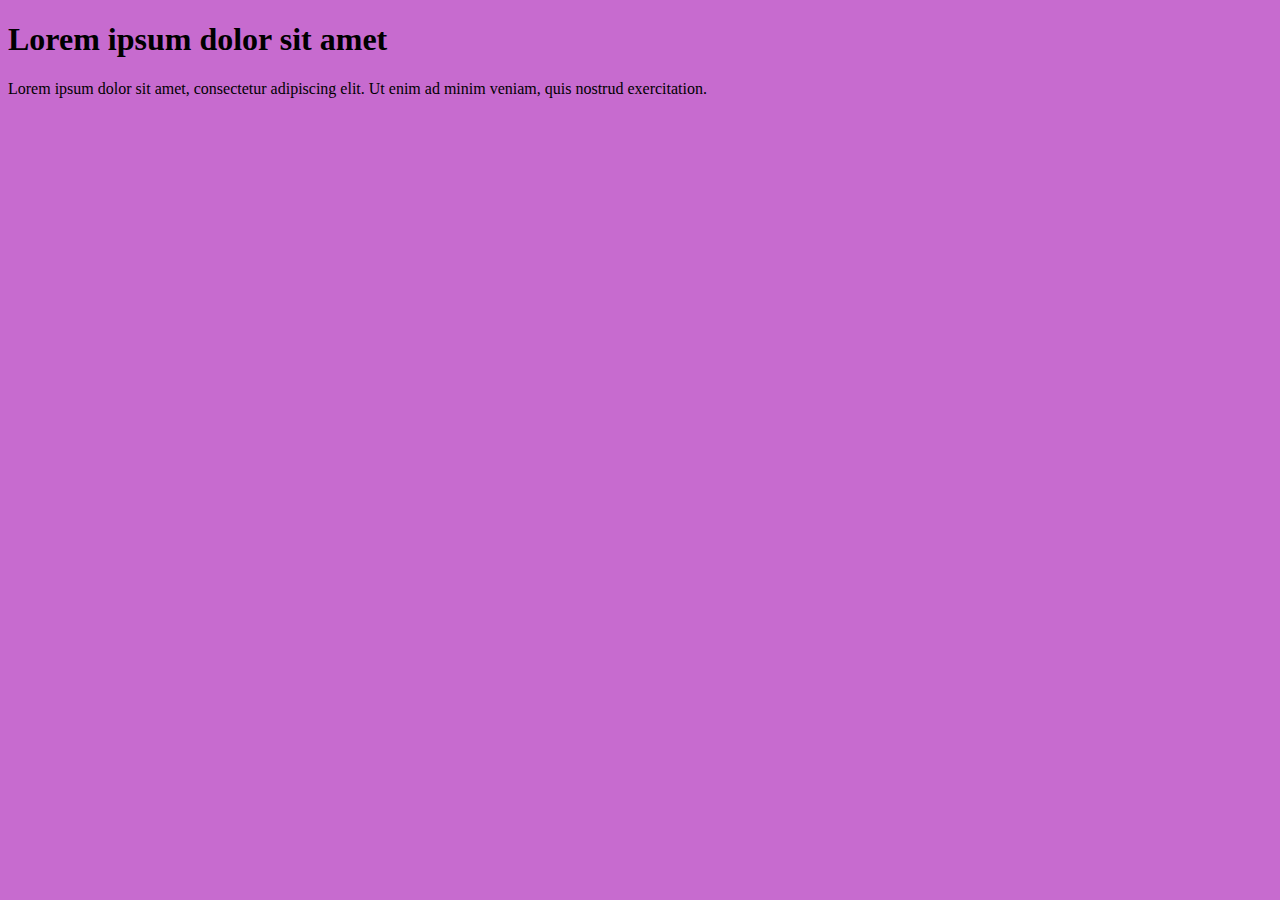
==== index.html @ 8459006a "Add files via upload" ====
<!DOCTYPE html>
<html lang="en">
  <head>
    <meta charset="UTF-8" />
    <meta http-equiv="X-UA-Compatible" content="IE=edge" />
    <meta name="viewport" content="width=device-width, initial-scale=1.0" />
    <link rel="stylesheet" href="styles.css" />
    <title>Document</title>
  </head>

  <body>
    <h1>Lorem ipsum dolor sit amet</h1>
    <p>
      Lorem ipsum dolor sit amet, consectetur adipiscing elit. Ut enim ad minim
      veniam, quis nostrud exercitation.
    </p>
  </body>
</html>
---- styles.css ----
body {
  background-color: #c76bcf;
}
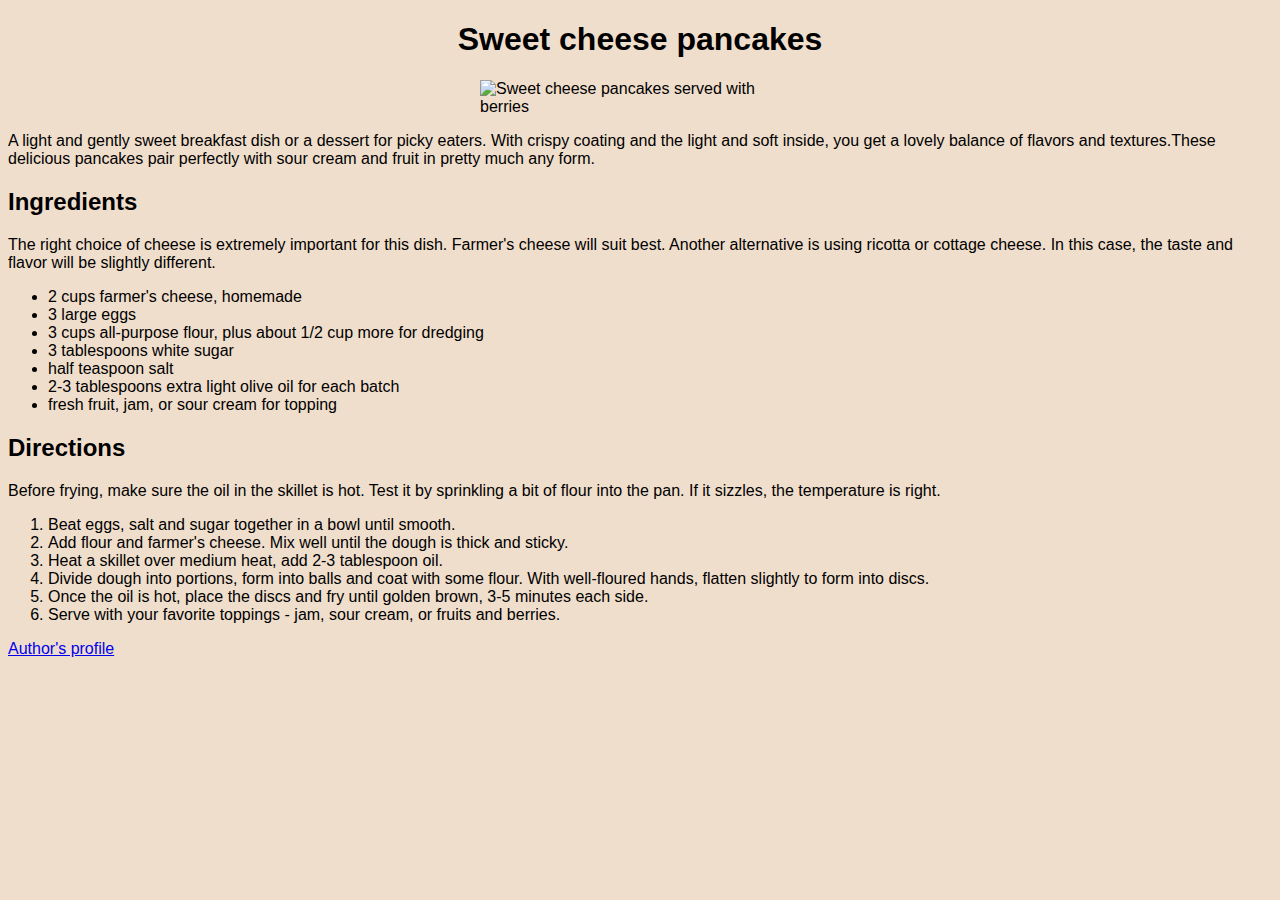
==== commit 6ae57de0: "update index.html and styles.css" ====
--- a/index.html
+++ b/index.html
@@ -9,10 +9,67 @@
   </head>
 
   <body>
-    <h1>Lorem ipsum dolor sit amet</h1>
+    <h1>Sweet cheese pancakes</h1>
+    <img
+      src="https://ac.goit.global/fullstack/html-css-v2/module-1/autocheck/pancakes.jpg"
+      alt="Sweet cheese pancakes served with berries"
+      width="320"
+    />
+
     <p>
-      Lorem ipsum dolor sit amet, consectetur adipiscing elit. Ut enim ad minim
-      veniam, quis nostrud exercitation.
+      A light and gently sweet breakfast dish or a dessert for picky eaters.
+      With crispy coating and the light and soft inside, you get a lovely
+      balance of flavors and textures.These delicious pancakes pair perfectly
+      with sour cream and fruit in pretty much any form.
     </p>
+
+    <h2>Ingredients</h2>
+    <p>
+      The right choice of cheese is extremely important for this dish. Farmer's
+      cheese will suit best. Another alternative is using ricotta or cottage
+      cheese. In this case, the taste and flavor will be slightly different.
+    </p>
+
+    <ul>
+      <li>2 cups farmer's cheese, homemade</li>
+      <li>3 large eggs</li>
+      <li>3 cups all-purpose flour, plus about 1/2 cup more for dredging</li>
+      <li>3 tablespoons white sugar</li>
+      <li>half teaspoon salt</li>
+      <li>2-3 tablespoons extra light olive oil for each batch</li>
+      <li>fresh fruit, jam, or sour cream for topping</li>
+    </ul>
+
+    <h2>Directions</h2>
+    <p>
+      Before frying, make sure the oil in the skillet is hot. Test it by
+      sprinkling a bit of flour into the pan. If it sizzles, the temperature is
+      right.
+    </p>
+
+    <ol>
+      <li>Beat eggs, salt and sugar together in a bowl until smooth.</li>
+      <li>
+        Add flour and farmer's cheese. Mix well until the dough is thick and
+        sticky.
+      </li>
+      <li>Heat a skillet over medium heat, add 2-3 tablespoon oil.</li>
+      <li>
+        Divide dough into portions, form into balls and coat with some flour.
+        With well-floured hands, flatten slightly to form into discs.
+      </li>
+      <li>
+        Once the oil is hot, place the discs and fry until golden brown, 3-5
+        minutes each side.
+      </li>
+      <li>
+        Serve with your favorite toppings - jam, sour cream, or fruits and
+        berries.
+      </li>
+    </ol>
+
+    <a href="https://instagram.com/goitclub" target="_blank"
+      >Author's profile</a
+    >
   </body>
 </html>
--- a/styles.css
+++ b/styles.css
@@ -1,3 +1,13 @@
 body {
-  background-color: #c76bcf;
+  background-color: hsl(31, 55%, 87%);
+  font-family: 'Gill Sans', 'Gill Sans MT', Calibri, 'Trebuchet MS', sans-serif;
 }
+
+h1 {
+  text-align: center;
+}
+
+img {
+  display: block;
+  margin: 0 auto;
+}
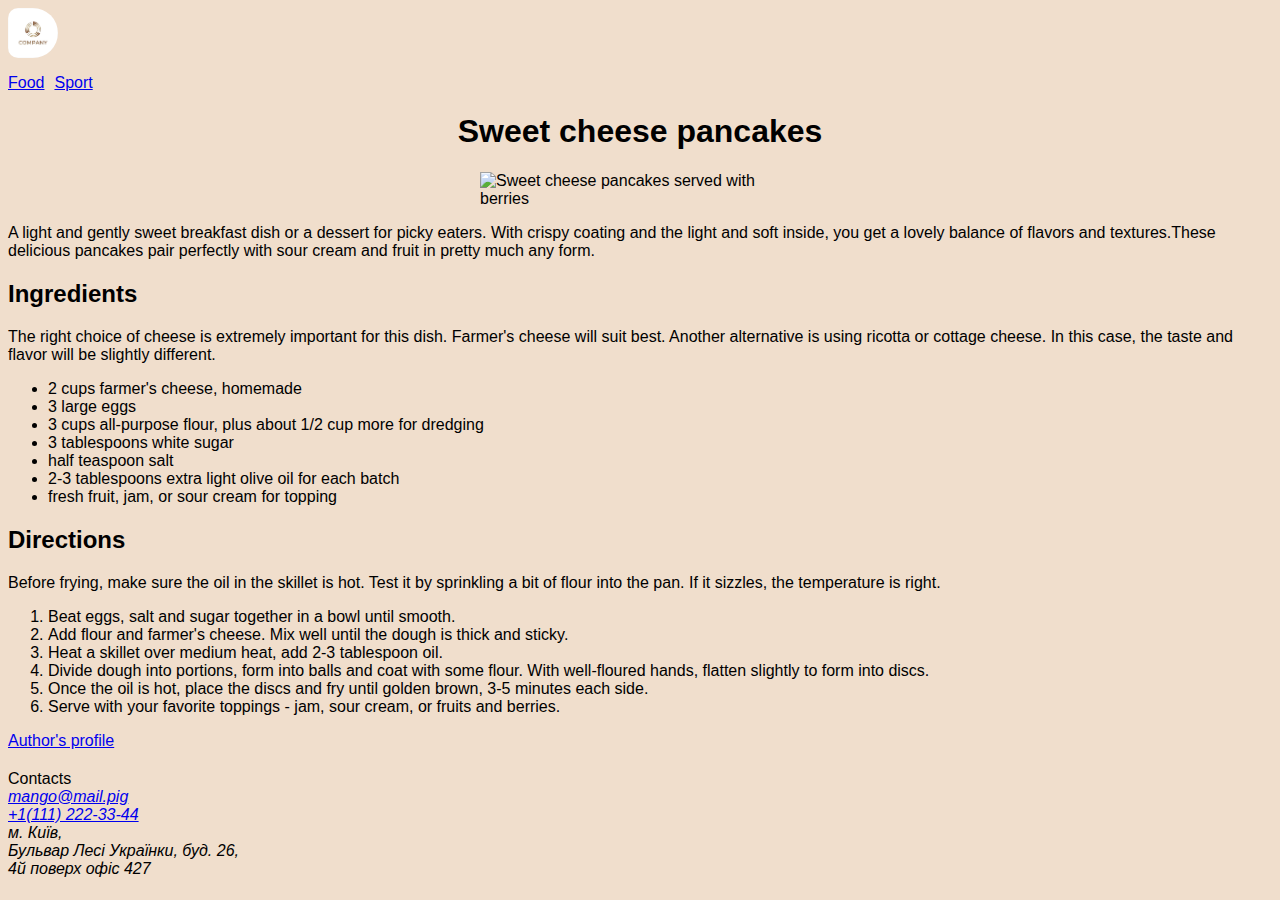
==== commit 0e20cf26: "update" ====
--- a/index.html
+++ b/index.html
@@ -5,10 +5,22 @@
     <meta http-equiv="X-UA-Compatible" content="IE=edge" />
     <meta name="viewport" content="width=device-width, initial-scale=1.0" />
     <link rel="stylesheet" href="styles.css" />
-    <title>Document</title>
+    <title>Food</title>
   </head>
 
   <body>
+    <header>
+      <a href="#">
+        <img id="logo" src="logo.jpg" alt="Logo" width="120" />
+      </a>
+      <nav>
+        <ul>
+          <li><a href="#">Food</a></li>
+          <li><a href="index2.html">Sport</a></li>
+        </ul>
+      </nav>
+    </header>
+
     <h1>Sweet cheese pancakes</h1>
     <img
       src="https://ac.goit.global/fullstack/html-css-v2/module-1/autocheck/pancakes.jpg"
@@ -71,5 +83,13 @@
     <a href="https://instagram.com/goitclub" target="_blank"
       >Author's profile</a
     >
+    <div id="contacts">Contacts</div>
+    <address>
+      <a href="mailto:mango@mail.pig">mango@mail.pig</a><br />
+      <a href="tel:+11112223344">+1(111) 222-33-44</a><br />
+      м. Київ,<br />
+      Бульвар Лесі Українки, буд. 26,<br />
+      4й поверх офіс 427
+    </address>
   </body>
 </html>
--- a/styles.css
+++ b/styles.css
@@ -11,3 +11,25 @@
   display: block;
   margin: 0 auto;
 }
+
+#contacts {
+  margin-top: 20px;
+}
+
+#logo {
+  margin: 0;
+  width: 50px;
+  border-radius: 20px 50px 50px 20px;
+  margin-bottom: 10px;
+}
+
+nav ul {
+  list-style: none;
+  display: flex;
+  padding: 0;
+  gap: 10px;
+}
+
+nav ul li {
+  display: inline;
+}
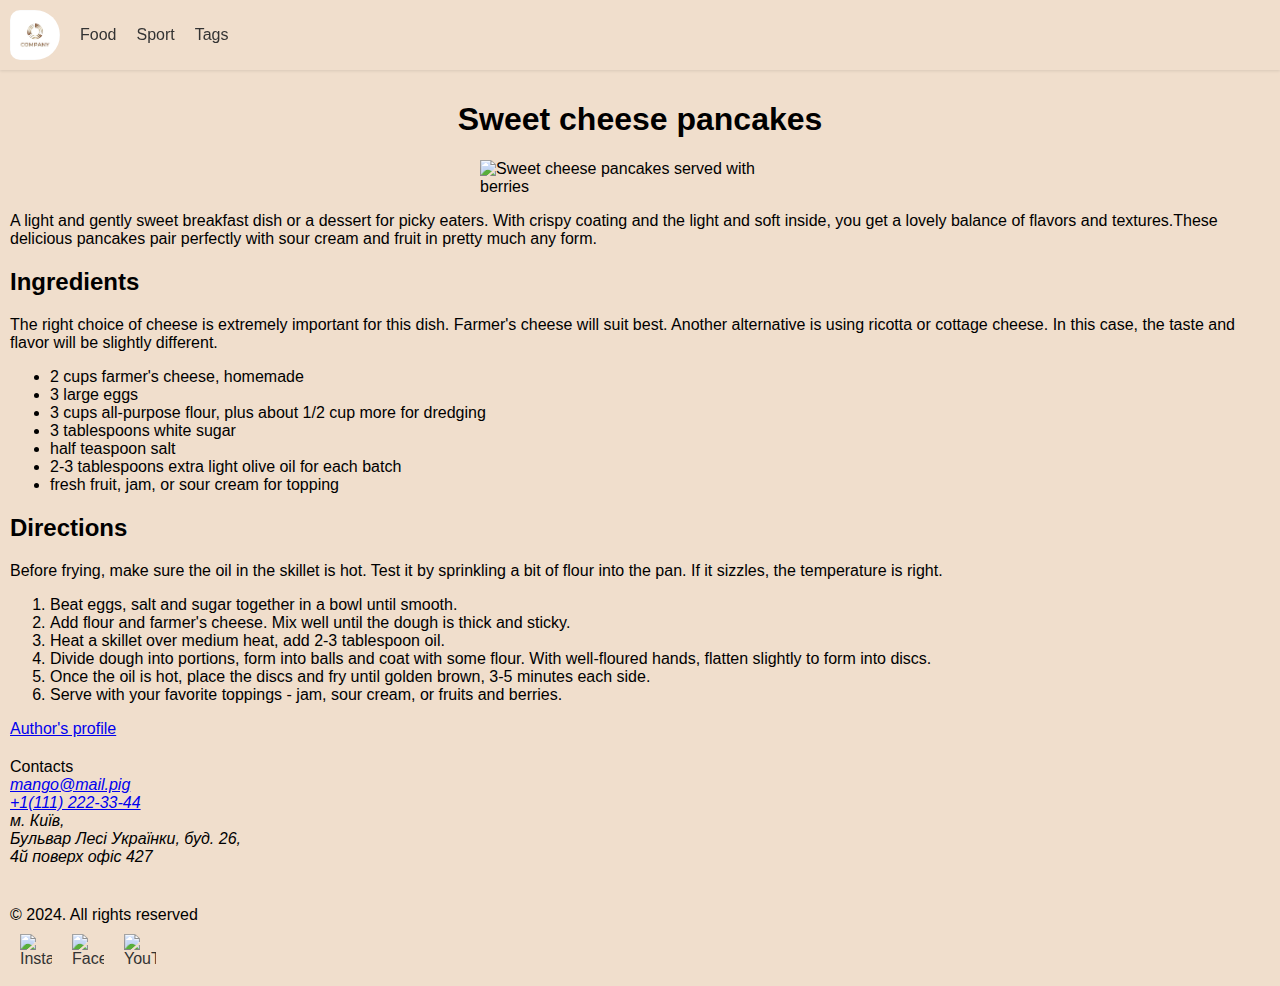
==== commit 5fb62bb4: "update" ====
--- a/index.html
+++ b/index.html
@@ -13,83 +13,123 @@
       <a href="#">
         <img id="logo" src="logo.jpg" alt="Logo" width="120" />
       </a>
-      <nav>
+      <nav class="navigation">
         <ul>
           <li><a href="#">Food</a></li>
           <li><a href="index2.html">Sport</a></li>
+          <li><a href="index3.html">Tags</a></li>
         </ul>
       </nav>
     </header>
 
-    <h1>Sweet cheese pancakes</h1>
-    <img
-      src="https://ac.goit.global/fullstack/html-css-v2/module-1/autocheck/pancakes.jpg"
-      alt="Sweet cheese pancakes served with berries"
-      width="320"
-    />
+    <main>
+      <h1>Sweet cheese pancakes</h1>
+      <img
+        src="https://ac.goit.global/fullstack/html-css-v2/module-1/autocheck/pancakes.jpg"
+        alt="Sweet cheese pancakes served with berries"
+        width="320"
+      />
 
-    <p>
-      A light and gently sweet breakfast dish or a dessert for picky eaters.
-      With crispy coating and the light and soft inside, you get a lovely
-      balance of flavors and textures.These delicious pancakes pair perfectly
-      with sour cream and fruit in pretty much any form.
-    </p>
+      <p>
+        A light and gently sweet breakfast dish or a dessert for picky eaters.
+        With crispy coating and the light and soft inside, you get a lovely
+        balance of flavors and textures.These delicious pancakes pair perfectly
+        with sour cream and fruit in pretty much any form.
+      </p>
 
-    <h2>Ingredients</h2>
-    <p>
-      The right choice of cheese is extremely important for this dish. Farmer's
-      cheese will suit best. Another alternative is using ricotta or cottage
-      cheese. In this case, the taste and flavor will be slightly different.
-    </p>
+      <h2>Ingredients</h2>
+      <p>
+        The right choice of cheese is extremely important for this dish.
+        Farmer's cheese will suit best. Another alternative is using ricotta or
+        cottage cheese. In this case, the taste and flavor will be slightly
+        different.
+      </p>
 
-    <ul>
-      <li>2 cups farmer's cheese, homemade</li>
-      <li>3 large eggs</li>
-      <li>3 cups all-purpose flour, plus about 1/2 cup more for dredging</li>
-      <li>3 tablespoons white sugar</li>
-      <li>half teaspoon salt</li>
-      <li>2-3 tablespoons extra light olive oil for each batch</li>
-      <li>fresh fruit, jam, or sour cream for topping</li>
-    </ul>
+      <ul>
+        <li>2 cups farmer's cheese, homemade</li>
+        <li>3 large eggs</li>
+        <li>3 cups all-purpose flour, plus about 1/2 cup more for dredging</li>
+        <li>3 tablespoons white sugar</li>
+        <li>half teaspoon salt</li>
+        <li>2-3 tablespoons extra light olive oil for each batch</li>
+        <li>fresh fruit, jam, or sour cream for topping</li>
+      </ul>
 
-    <h2>Directions</h2>
-    <p>
-      Before frying, make sure the oil in the skillet is hot. Test it by
-      sprinkling a bit of flour into the pan. If it sizzles, the temperature is
-      right.
-    </p>
+      <h2>Directions</h2>
+      <p>
+        Before frying, make sure the oil in the skillet is hot. Test it by
+        sprinkling a bit of flour into the pan. If it sizzles, the temperature
+        is right.
+      </p>
 
-    <ol>
-      <li>Beat eggs, salt and sugar together in a bowl until smooth.</li>
-      <li>
-        Add flour and farmer's cheese. Mix well until the dough is thick and
-        sticky.
-      </li>
-      <li>Heat a skillet over medium heat, add 2-3 tablespoon oil.</li>
-      <li>
-        Divide dough into portions, form into balls and coat with some flour.
-        With well-floured hands, flatten slightly to form into discs.
-      </li>
-      <li>
-        Once the oil is hot, place the discs and fry until golden brown, 3-5
-        minutes each side.
-      </li>
-      <li>
-        Serve with your favorite toppings - jam, sour cream, or fruits and
-        berries.
-      </li>
-    </ol>
+      <ol>
+        <li>Beat eggs, salt and sugar together in a bowl until smooth.</li>
+        <li>
+          Add flour and farmer's cheese. Mix well until the dough is thick and
+          sticky.
+        </li>
+        <li>Heat a skillet over medium heat, add 2-3 tablespoon oil.</li>
+        <li>
+          Divide dough into portions, form into balls and coat with some flour.
+          With well-floured hands, flatten slightly to form into discs.
+        </li>
+        <li>
+          Once the oil is hot, place the discs and fry until golden brown, 3-5
+          minutes each side.
+        </li>
+        <li>
+          Serve with your favorite toppings - jam, sour cream, or fruits and
+          berries.
+        </li>
+      </ol>
 
-    <a href="https://instagram.com/goitclub" target="_blank"
-      >Author's profile</a
-    >
-    <div id="contacts">Contacts</div>
-    <address>
-      <a href="mailto:mango@mail.pig">mango@mail.pig</a><br />
-      <a href="tel:+11112223344">+1(111) 222-33-44</a><br />
-      м. Київ,<br />
-      Бульвар Лесі Українки, буд. 26,<br />
-      4й поверх офіс 427
-    </address>
+      <a href="https://instagram.com/goitclub" target="_blank"
+        >Author's profile</a
+      >
+      <div id="contacts">Contacts</div>
+      <address>
+        <a href="mailto:mango@mail.pig">mango@mail.pig</a><br />
+        <a href="tel:+11112223344">+1(111) 222-33-44</a><br />
+        м. Київ,<br />
+        Бульвар Лесі Українки, буд. 26,<br />
+        4й поверх офіс 427
+      </address>
+    </main>
+
+    <footer class="footer">
+      <span>&copy; 2024. All rights reserved</span>
+      <ul>
+        <li>
+          <a href="https://www.instagram.com/" target="_blank">
+            <img
+              src="https://ac.goit.global/fullstack/html-css-v2/module-1/autocheck/b04insta.svg"
+              alt="Instagram"
+              width="32"
+              height="32"
+            />
+          </a>
+        </li>
+        <li>
+          <a href="https://www.facebook.com/" target="_blank">
+            <img
+              src="https://ac.goit.global/fullstack/html-css-v2/module-1/autocheck/b04facebook.svg"
+              alt="Facebook"
+              width="32"
+              height="32"
+            />
+          </a>
+        </li>
+        <li>
+          <a href="https://www.youtube.com/" target="_blank">
+            <img
+              src="https://ac.goit.global/fullstack/html-css-v2/module-1/autocheck/b04youtube.svg"
+              alt="YouTube"
+              width="32"
+              height="32"
+            />
+          </a>
+        </li>
+      </ul>
+    </footer>
   </body>
 </html>
--- a/styles.css
+++ b/styles.css
@@ -1,5 +1,7 @@
 body {
-  background-color: hsl(31, 55%, 87%);
+  margin: 0;
+  padding: 0;
+  background-color: #f0decc;
   font-family: 'Gill Sans', 'Gill Sans MT', Calibri, 'Trebuchet MS', sans-serif;
 }
 
@@ -17,19 +19,63 @@
 }
 
 #logo {
-  margin: 0;
+  margin: 10px;
   width: 50px;
   border-radius: 20px 50px 50px 20px;
   margin-bottom: 10px;
 }
 
-nav ul {
-  list-style: none;
+header {
+  height: 70px;
   display: flex;
-  padding: 0;
-  gap: 10px;
+  align-items: center;
+  z-index: 1;
+  background: #f0decc;
+  position: fixed;
+  top: 0;
+  width: 100%;
+  box-shadow: 0 1px 3px rgba(0, 0, 0, 0.1);
 }
 
-nav ul li {
-  display: inline;
+header p {
+  padding-left: 10px;
 }
+
+main {
+  padding: 10px;
+  margin-top: 70px;
+  position: relative;
+}
+
+footer {
+  padding: 10px;
+  margin-top: 20px;
+}
+
+.navigation ul,
+.footer ul {
+  list-style-type: none;
+  margin: 0;
+  padding: 0;
+  display: grid;
+  grid-template-columns: repeat(3, max-content);
+}
+
+.navigation li,
+.footer li {
+  margin: 0;
+}
+
+.navigation a,
+.footer a {
+  display: block;
+  padding: 10px;
+  text-decoration: none;
+  text-align: center;
+  color: #333;
+  transition: background-color 0.3s ease;
+}
+
+.navigation a:hover {
+  font-style: italic;
+}
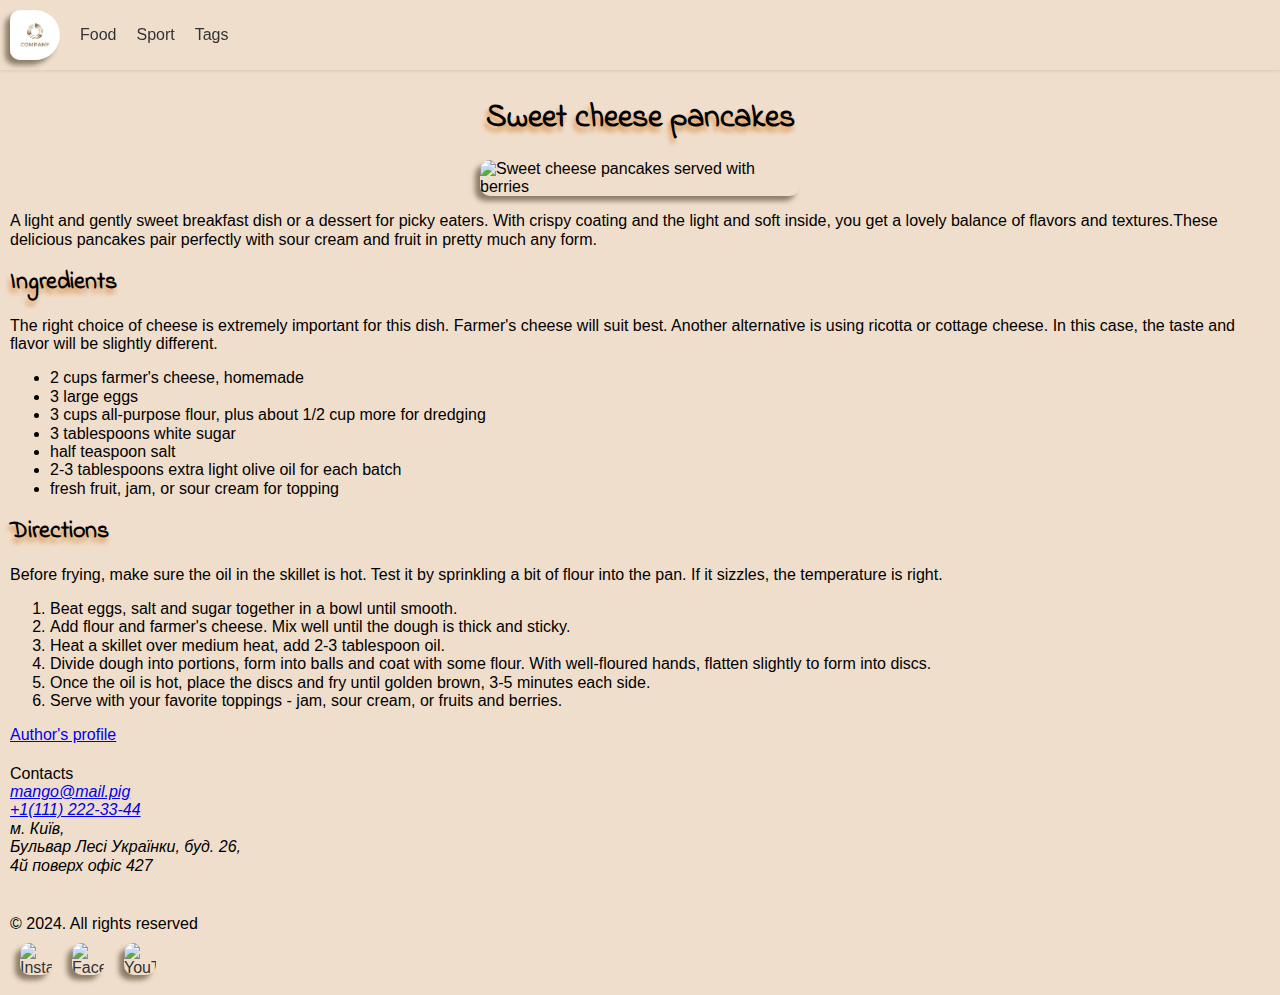
==== commit 9404bfcc: "add css" ====
--- a/index.html
+++ b/index.html
@@ -1,135 +1,120 @@
 <!DOCTYPE html>
 <html lang="en">
-  <head>
-    <meta charset="UTF-8" />
-    <meta http-equiv="X-UA-Compatible" content="IE=edge" />
-    <meta name="viewport" content="width=device-width, initial-scale=1.0" />
-    <link rel="stylesheet" href="styles.css" />
-    <title>Food</title>
-  </head>
 
-  <body>
-    <header>
-      <a href="#">
-        <img id="logo" src="logo.jpg" alt="Logo" width="120" />
-      </a>
-      <nav class="navigation">
-        <ul>
-          <li><a href="#">Food</a></li>
-          <li><a href="index2.html">Sport</a></li>
-          <li><a href="index3.html">Tags</a></li>
-        </ul>
-      </nav>
-    </header>
+<head>
+  <meta charset="UTF-8" />
+  <meta http-equiv="X-UA-Compatible" content="IE=edge" />
+  <meta name="viewport" content="width=device-width, initial-scale=1.0" />
+  <link rel="stylesheet" href="./css/styles.css" />
+  <title>Food</title>
+</head>
 
-    <main>
-      <h1>Sweet cheese pancakes</h1>
-      <img
-        src="https://ac.goit.global/fullstack/html-css-v2/module-1/autocheck/pancakes.jpg"
-        alt="Sweet cheese pancakes served with berries"
-        width="320"
-      />
+<body>
+  <header>
+    <a href="#">
+      <img id="logo" src="logo.jpg" alt="Logo" width="120" />
+    </a>
+    <nav class="navigation">
+      <ul>
+        <li><a href="#">Food</a></li>
+        <li><a href="index2.html">Sport</a></li>
+        <li><a href="index3.html">Tags</a></li>
+      </ul>
+    </nav>
+  </header>
 
-      <p>
-        A light and gently sweet breakfast dish or a dessert for picky eaters.
-        With crispy coating and the light and soft inside, you get a lovely
-        balance of flavors and textures.These delicious pancakes pair perfectly
-        with sour cream and fruit in pretty much any form.
-      </p>
+  <main>
+    <h1>Sweet cheese pancakes</h1>
+    <img src="https://ac.goit.global/fullstack/html-css-v2/module-1/autocheck/pancakes.jpg"
+      alt="Sweet cheese pancakes served with berries" width="320" />
 
-      <h2>Ingredients</h2>
-      <p>
-        The right choice of cheese is extremely important for this dish.
-        Farmer's cheese will suit best. Another alternative is using ricotta or
-        cottage cheese. In this case, the taste and flavor will be slightly
-        different.
-      </p>
+    <p>
+      A light and gently sweet breakfast dish or a dessert for picky eaters.
+      With crispy coating and the light and soft inside, you get a lovely
+      balance of flavors and textures.These delicious pancakes pair perfectly
+      with sour cream and fruit in pretty much any form.
+    </p>
 
-      <ul>
-        <li>2 cups farmer's cheese, homemade</li>
-        <li>3 large eggs</li>
-        <li>3 cups all-purpose flour, plus about 1/2 cup more for dredging</li>
-        <li>3 tablespoons white sugar</li>
-        <li>half teaspoon salt</li>
-        <li>2-3 tablespoons extra light olive oil for each batch</li>
-        <li>fresh fruit, jam, or sour cream for topping</li>
-      </ul>
+    <h2>Ingredients</h2>
+    <p>
+      The right choice of cheese is extremely important for this dish.
+      Farmer's cheese will suit best. Another alternative is using ricotta or
+      cottage cheese. In this case, the taste and flavor will be slightly
+      different.
+    </p>
 
-      <h2>Directions</h2>
-      <p>
-        Before frying, make sure the oil in the skillet is hot. Test it by
-        sprinkling a bit of flour into the pan. If it sizzles, the temperature
-        is right.
-      </p>
+    <ul>
+      <li>2 cups farmer's cheese, homemade</li>
+      <li>3 large eggs</li>
+      <li>3 cups all-purpose flour, plus about 1/2 cup more for dredging</li>
+      <li>3 tablespoons white sugar</li>
+      <li>half teaspoon salt</li>
+      <li>2-3 tablespoons extra light olive oil for each batch</li>
+      <li>fresh fruit, jam, or sour cream for topping</li>
+    </ul>
 
-      <ol>
-        <li>Beat eggs, salt and sugar together in a bowl until smooth.</li>
-        <li>
-          Add flour and farmer's cheese. Mix well until the dough is thick and
-          sticky.
-        </li>
-        <li>Heat a skillet over medium heat, add 2-3 tablespoon oil.</li>
-        <li>
-          Divide dough into portions, form into balls and coat with some flour.
-          With well-floured hands, flatten slightly to form into discs.
-        </li>
-        <li>
-          Once the oil is hot, place the discs and fry until golden brown, 3-5
-          minutes each side.
-        </li>
-        <li>
-          Serve with your favorite toppings - jam, sour cream, or fruits and
-          berries.
-        </li>
-      </ol>
+    <h2>Directions</h2>
+    <p>
+      Before frying, make sure the oil in the skillet is hot. Test it by
+      sprinkling a bit of flour into the pan. If it sizzles, the temperature
+      is right.
+    </p>
 
-      <a href="https://instagram.com/goitclub" target="_blank"
-        >Author's profile</a
-      >
-      <div id="contacts">Contacts</div>
-      <address>
-        <a href="mailto:mango@mail.pig">mango@mail.pig</a><br />
-        <a href="tel:+11112223344">+1(111) 222-33-44</a><br />
-        м. Київ,<br />
-        Бульвар Лесі Українки, буд. 26,<br />
-        4й поверх офіс 427
-      </address>
-    </main>
+    <ol>
+      <li>Beat eggs, salt and sugar together in a bowl until smooth.</li>
+      <li>
+        Add flour and farmer's cheese. Mix well until the dough is thick and
+        sticky.
+      </li>
+      <li>Heat a skillet over medium heat, add 2-3 tablespoon oil.</li>
+      <li>
+        Divide dough into portions, form into balls and coat with some flour.
+        With well-floured hands, flatten slightly to form into discs.
+      </li>
+      <li>
+        Once the oil is hot, place the discs and fry until golden brown, 3-5
+        minutes each side.
+      </li>
+      <li>
+        Serve with your favorite toppings - jam, sour cream, or fruits and
+        berries.
+      </li>
+    </ol>
 
-    <footer class="footer">
-      <span>&copy; 2024. All rights reserved</span>
-      <ul>
-        <li>
-          <a href="https://www.instagram.com/" target="_blank">
-            <img
-              src="https://ac.goit.global/fullstack/html-css-v2/module-1/autocheck/b04insta.svg"
-              alt="Instagram"
-              width="32"
-              height="32"
-            />
-          </a>
-        </li>
-        <li>
-          <a href="https://www.facebook.com/" target="_blank">
-            <img
-              src="https://ac.goit.global/fullstack/html-css-v2/module-1/autocheck/b04facebook.svg"
-              alt="Facebook"
-              width="32"
-              height="32"
-            />
-          </a>
-        </li>
-        <li>
-          <a href="https://www.youtube.com/" target="_blank">
-            <img
-              src="https://ac.goit.global/fullstack/html-css-v2/module-1/autocheck/b04youtube.svg"
-              alt="YouTube"
-              width="32"
-              height="32"
-            />
-          </a>
-        </li>
-      </ul>
-    </footer>
-  </body>
-</html>
+    <a href="https://instagram.com/goitclub" target="_blank">Author's profile</a>
+    <div id="contacts">Contacts</div>
+    <address>
+      <a href="mailto:mango@mail.pig">mango@mail.pig</a><br />
+      <a href="tel:+11112223344">+1(111) 222-33-44</a><br />
+      м. Київ,<br />
+      Бульвар Лесі Українки, буд. 26,<br />
+      4й поверх офіс 427
+    </address>
+  </main>
+
+  <footer class="footer">
+    <span>&copy; 2024. All rights reserved</span>
+    <ul>
+      <li>
+        <a href="https://www.instagram.com/" target="_blank">
+          <img src="https://ac.goit.global/fullstack/html-css-v2/module-1/autocheck/b04insta.svg" alt="Instagram"
+            width="32" height="32" />
+        </a>
+      </li>
+      <li>
+        <a href="https://www.facebook.com/" target="_blank">
+          <img src="https://ac.goit.global/fullstack/html-css-v2/module-1/autocheck/b04facebook.svg" alt="Facebook"
+            width="32" height="32" />
+        </a>
+      </li>
+      <li>
+        <a href="https://www.youtube.com/" target="_blank">
+          <img src="https://ac.goit.global/fullstack/html-css-v2/module-1/autocheck/b04youtube.svg" alt="YouTube"
+            width="32" height="32" />
+        </a>
+      </li>
+    </ul>
+  </footer>
+</body>
+
+</html>--- a/css/styles.css
+++ b/css/styles.css
@@ -0,0 +1,97 @@
+@import url('https://fonts.googleapis.com/css2?family=Indie+Flower&display=swap');
+/* prettier-ignore */
+@import url('normalize.min.css');
+
+body {
+  /* font-style: italic; */
+  margin: 0;
+  padding: 0;
+  background-color: #f0decc;
+  box-sizing: border-box;
+  font-family: 'Gill Sans', 'Gill Sans MT', Calibri, 'Trebuchet MS', sans-serif;
+}
+
+h1 {
+  text-align: center;
+}
+
+h1,
+h2 {
+  font-family: 'Indie Flower', cursive;
+  text-shadow: -2px 5px 5px #d6904a;
+}
+
+img {
+  display: block;
+  margin: 0 auto;
+  box-shadow: -5px 5px 5px rgba(41, 32, 4, 0.5);
+  border-radius: 10px;
+}
+
+#contacts {
+  margin-top: 20px;
+}
+
+#logo {
+  margin: 10px;
+  width: 50px;
+  border-radius: 20px 50px 50px 20px;
+  margin-bottom: 10px;
+}
+
+header {
+  height: 70px;
+  display: flex;
+  align-items: center;
+  z-index: 1;
+  background: #f0decc;
+  position: fixed;
+  top: 0;
+  width: 100%;
+  box-shadow: 0 1px 3px rgba(0, 0, 0, 0.1);
+}
+
+header p {
+  padding-left: 10px;
+}
+
+main {
+  padding: 10px;
+  margin-top: 70px;
+  position: relative;
+}
+
+footer {
+  padding: 10px;
+  margin-top: 20px;
+}
+
+.navigation ul,
+.footer ul {
+  list-style-type: none;
+  margin: 0;
+  padding: 0;
+  display: grid;
+  grid-template-columns: repeat(3, max-content);
+}
+
+.navigation li,
+.footer li {
+  margin: 0;
+}
+
+.navigation a,
+.footer a {
+  display: block;
+  padding: 10px;
+  text-decoration: none;
+  text-align: center;
+  color: #333;
+  transition: background-color 0.3s ease;
+}
+
+.navigation a:focus,
+.navigation a:hover {
+  border: 2px solid chocolate;
+  border-radius: 10px;
+}
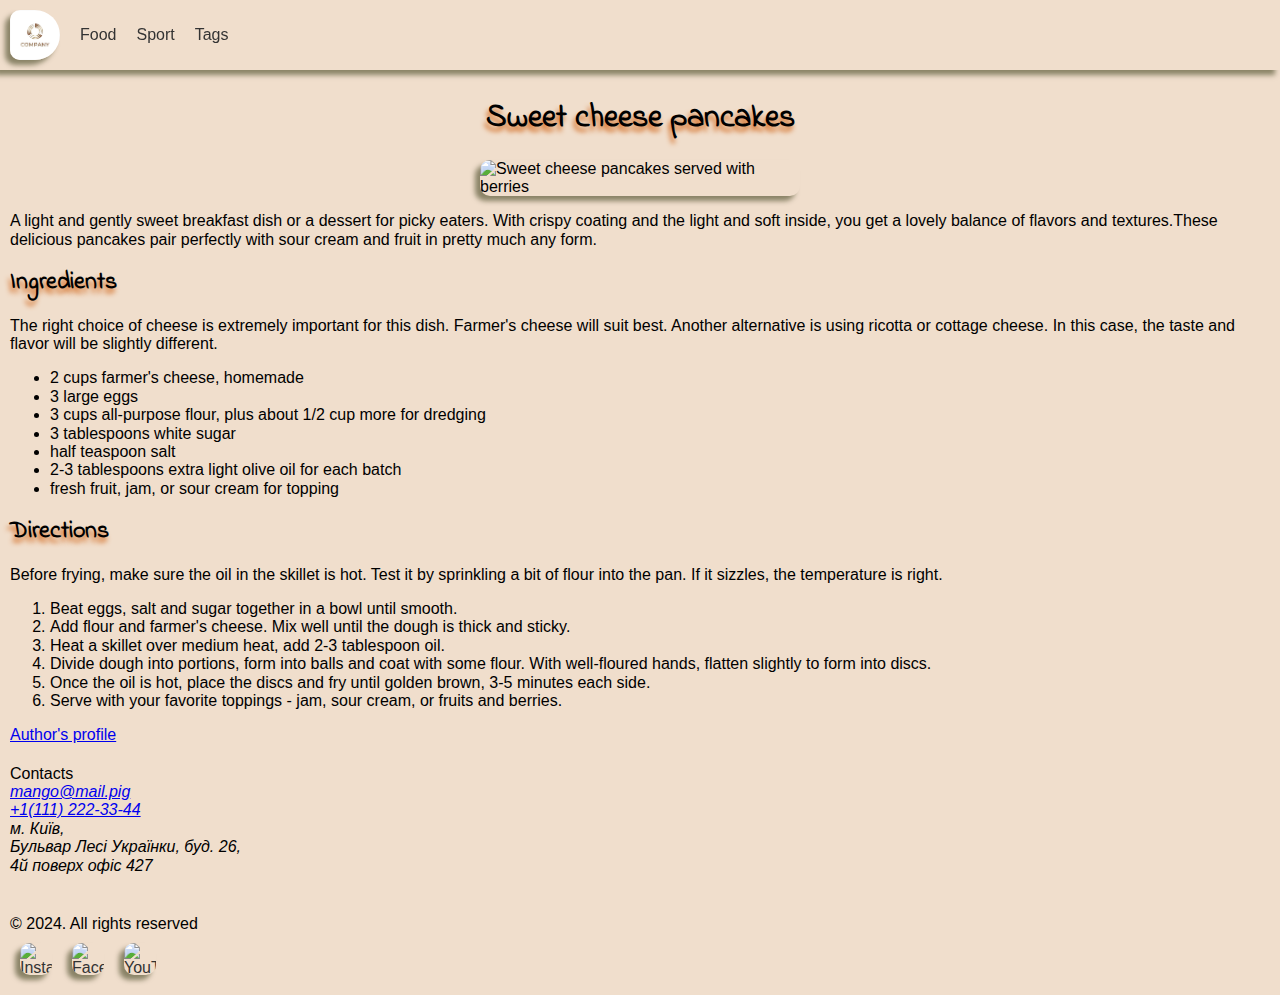
==== commit 22c03c28: "update" ====
--- a/index.html
+++ b/index.html
@@ -17,8 +17,8 @@
     <nav class="navigation">
       <ul>
         <li><a href="#">Food</a></li>
-        <li><a href="index2.html">Sport</a></li>
-        <li><a href="index3.html">Tags</a></li>
+        <li><a href="sport.html">Sport</a></li>
+        <li><a href="tags.html">Tags</a></li>
       </ul>
     </nav>
   </header>
--- a/css/styles.css
+++ b/css/styles.css
@@ -1,12 +1,19 @@
-@import url('https://fonts.googleapis.com/css2?family=Indie+Flower&display=swap');
 /* prettier-ignore */
 @import url('normalize.min.css');
+@import url('https://fonts.googleapis.com/css2?family=Indie+Flower&display=swap');
+
+:root {
+  --brand-color: #f0decc;
+  --secondary-color: chocolate;
+  --shadow-color: rgba(37, 41, 4, 0.5);
+  --box-shadow: -5px 5px 5px var(--shadow-color);
+}
 
 body {
   /* font-style: italic; */
   margin: 0;
   padding: 0;
-  background-color: #f0decc;
+  background-color: var(--brand-color);
   box-sizing: border-box;
   font-family: 'Gill Sans', 'Gill Sans MT', Calibri, 'Trebuchet MS', sans-serif;
 }
@@ -18,13 +25,13 @@
 h1,
 h2 {
   font-family: 'Indie Flower', cursive;
-  text-shadow: -2px 5px 5px #d6904a;
+  text-shadow: -2px 5px 5px var(--secondary-color);
 }
 
 img {
   display: block;
   margin: 0 auto;
-  box-shadow: -5px 5px 5px rgba(41, 32, 4, 0.5);
+  box-shadow: var(--box-shadow);
   border-radius: 10px;
 }
 
@@ -44,11 +51,11 @@
   display: flex;
   align-items: center;
   z-index: 1;
-  background: #f0decc;
+  background: var(--brand-color);
   position: fixed;
   top: 0;
   width: 100%;
-  box-shadow: 0 1px 3px rgba(0, 0, 0, 0.1);
+  box-shadow: var(--box-shadow);
 }
 
 header p {
@@ -92,6 +99,6 @@
 
 .navigation a:focus,
 .navigation a:hover {
-  border: 2px solid chocolate;
+  border: 2px solid var(--secondary-color);
   border-radius: 10px;
 }
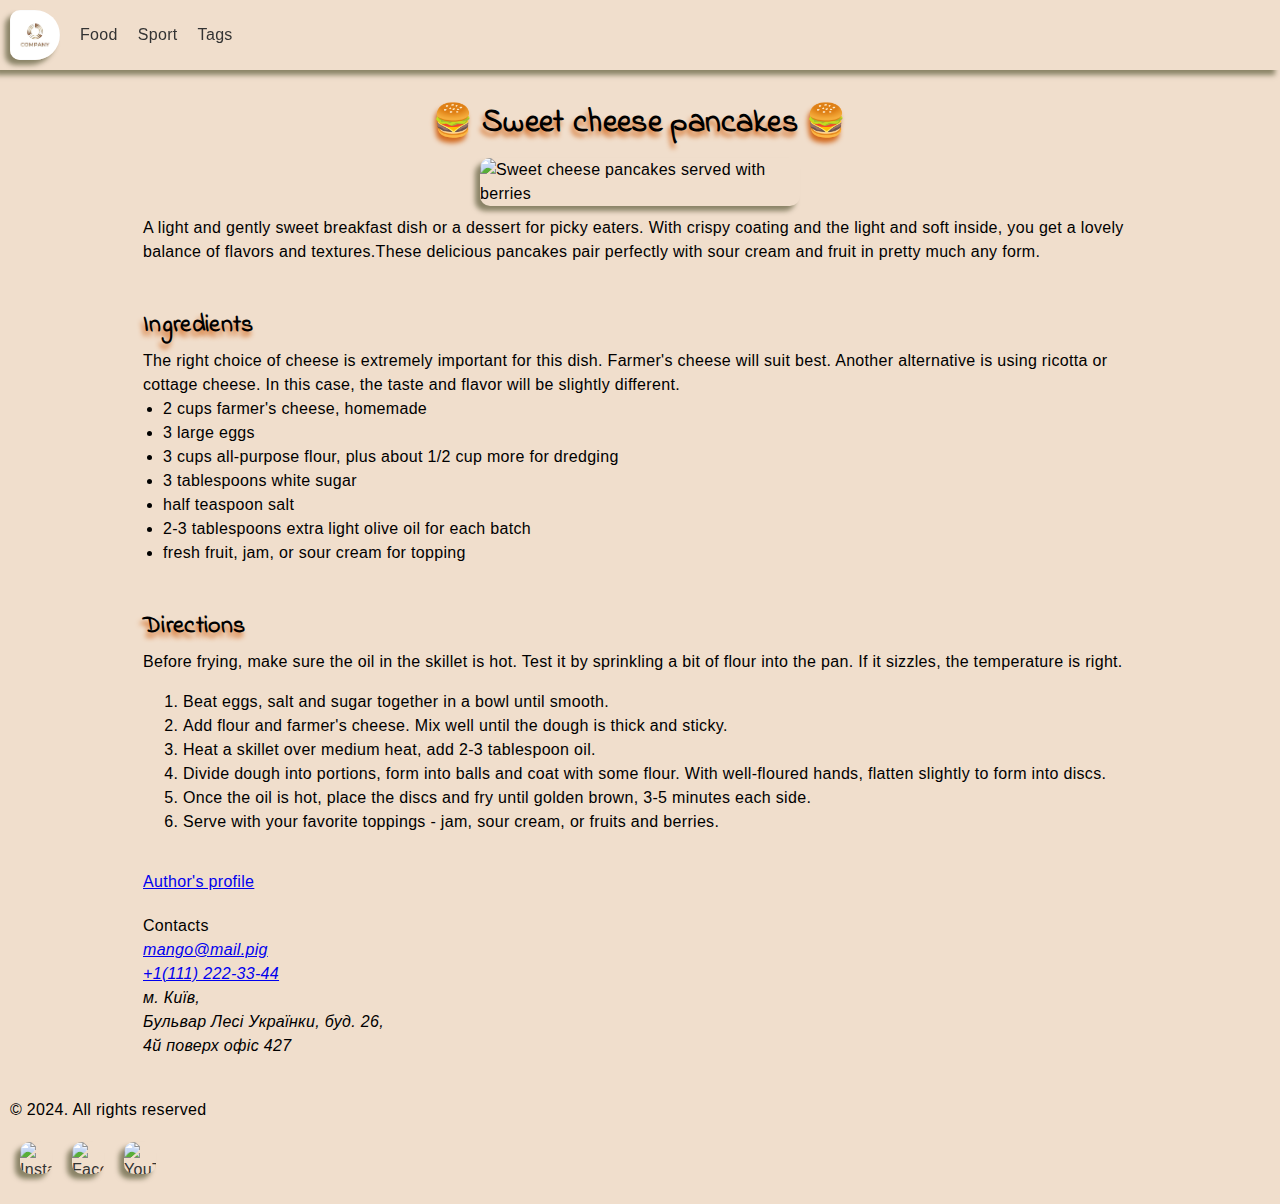
==== commit d7e88520: "layout update" ====
--- a/index.html
+++ b/index.html
@@ -16,80 +16,86 @@
     </a>
     <nav class="navigation">
       <ul>
-        <li><a href="#">Food</a></li>
-        <li><a href="sport.html">Sport</a></li>
-        <li><a href="tags.html">Tags</a></li>
+        <li class="nav-item"><a href="#">Food</a></li>
+        <li class="nav-item"><a href="sport.html">Sport</a></li>
+        <li class="nav-item"><a href="tags.html">Tags</a></li>
       </ul>
     </nav>
   </header>
 
-  <main>
-    <h1>Sweet cheese pancakes</h1>
-    <img src="https://ac.goit.global/fullstack/html-css-v2/module-1/autocheck/pancakes.jpg"
-      alt="Sweet cheese pancakes served with berries" width="320" />
+  <main class="container">
+    <section id="about" class="section">
+      <h1 class="main-title title-icon">Sweet cheese pancakes</h1>
+      <img src="https://ac.goit.global/fullstack/html-css-v2/module-1/autocheck/pancakes.jpg"
+        alt="Sweet cheese pancakes served with berries" width="320" />
+      <p>
+        A light and gently sweet breakfast dish or a dessert for picky eaters.
+        With crispy coating and the light and soft inside, you get a lovely
+        balance of flavors and textures.These delicious pancakes pair perfectly
+        with sour cream and fruit in pretty much any form.
+      </p>
+    </section>
 
-    <p>
-      A light and gently sweet breakfast dish or a dessert for picky eaters.
-      With crispy coating and the light and soft inside, you get a lovely
-      balance of flavors and textures.These delicious pancakes pair perfectly
-      with sour cream and fruit in pretty much any form.
-    </p>
+    <section id="ingredients" class="section">
+      <h2 class="sub-title">Ingredients</h2>
+      <p>
+        The right choice of cheese is extremely important for this dish.
+        Farmer's cheese will suit best. Another alternative is using ricotta or
+        cottage cheese. In this case, the taste and flavor will be slightly
+        different.
+      </p>
+      <ul class="ingridients-list">
+        <li>2 cups farmer's cheese, homemade</li>
+        <li>3 large eggs</li>
+        <li>3 cups all-purpose flour, plus about 1/2 cup more for dredging</li>
+        <li>3 tablespoons white sugar</li>
+        <li>half teaspoon salt</li>
+        <li>2-3 tablespoons extra light olive oil for each batch</li>
+        <li>fresh fruit, jam, or sour cream for topping</li>
+      </ul>
+    </section>
 
-    <h2>Ingredients</h2>
-    <p>
-      The right choice of cheese is extremely important for this dish.
-      Farmer's cheese will suit best. Another alternative is using ricotta or
-      cottage cheese. In this case, the taste and flavor will be slightly
-      different.
-    </p>
+    <section id="directions" class="section">
+      <h2 class="sub-title">Directions</h2>
+      <p>
+        Before frying, make sure the oil in the skillet is hot. Test it by
+        sprinkling a bit of flour into the pan. If it sizzles, the temperature
+        is right.
+      </p>
 
-    <ul>
-      <li>2 cups farmer's cheese, homemade</li>
-      <li>3 large eggs</li>
-      <li>3 cups all-purpose flour, plus about 1/2 cup more for dredging</li>
-      <li>3 tablespoons white sugar</li>
-      <li>half teaspoon salt</li>
-      <li>2-3 tablespoons extra light olive oil for each batch</li>
-      <li>fresh fruit, jam, or sour cream for topping</li>
-    </ul>
-
-    <h2>Directions</h2>
-    <p>
-      Before frying, make sure the oil in the skillet is hot. Test it by
-      sprinkling a bit of flour into the pan. If it sizzles, the temperature
-      is right.
-    </p>
-
-    <ol>
-      <li>Beat eggs, salt and sugar together in a bowl until smooth.</li>
-      <li>
-        Add flour and farmer's cheese. Mix well until the dough is thick and
-        sticky.
-      </li>
-      <li>Heat a skillet over medium heat, add 2-3 tablespoon oil.</li>
-      <li>
-        Divide dough into portions, form into balls and coat with some flour.
-        With well-floured hands, flatten slightly to form into discs.
-      </li>
-      <li>
-        Once the oil is hot, place the discs and fry until golden brown, 3-5
-        minutes each side.
-      </li>
-      <li>
-        Serve with your favorite toppings - jam, sour cream, or fruits and
-        berries.
-      </li>
-    </ol>
+      <ol>
+        <li>Beat eggs, salt and sugar together in a bowl until smooth.</li>
+        <li>
+          Add flour and farmer's cheese. Mix well until the dough is thick and
+          sticky.
+        </li>
+        <li>Heat a skillet over medium heat, add 2-3 tablespoon oil.</li>
+        <li>
+          Divide dough into portions, form into balls and coat with some flour.
+          With well-floured hands, flatten slightly to form into discs.
+        </li>
+        <li>
+          Once the oil is hot, place the discs and fry until golden brown, 3-5
+          minutes each side.
+        </li>
+        <li>
+          Serve with your favorite toppings - jam, sour cream, or fruits and
+          berries.
+        </li>
+      </ol>
+    </section>
 
     <a href="https://instagram.com/goitclub" target="_blank">Author's profile</a>
-    <div id="contacts">Contacts</div>
-    <address>
-      <a href="mailto:mango@mail.pig">mango@mail.pig</a><br />
-      <a href="tel:+11112223344">+1(111) 222-33-44</a><br />
-      м. Київ,<br />
-      Бульвар Лесі Українки, буд. 26,<br />
-      4й поверх офіс 427
-    </address>
+    <div class="contacts">
+      <p>Contacts</p>
+      <address>
+        <a href="mailto:mango@mail.pig">mango@mail.pig</a><br />
+        <a href="tel:+11112223344">+1(111) 222-33-44</a><br />
+        м. Київ,<br />
+        Бульвар Лесі Українки, буд. 26,<br />
+        4й поверх офіс 427
+      </address>
+    </div>
   </main>
 
   <footer class="footer">
--- a/css/styles.css
+++ b/css/styles.css
@@ -7,19 +7,36 @@
   --secondary-color: chocolate;
   --shadow-color: rgba(37, 41, 4, 0.5);
   --box-shadow: -5px 5px 5px var(--shadow-color);
-}
-
+  --font-family: 'Gill Sans', 'Gill Sans MT', Calibri, 'Trebuchet MS',
+    sans-serif;
+}
+
+/* #region Base */
 body {
-  /* font-style: italic; */
-  margin: 0;
-  padding: 0;
+  min-height: 100vh;
+  display: flex;
+  flex-direction: column;
+  font-family: var(--font-family);
+  line-height: 1.5;
+  letter-spacing: 0.02em;
+  color: var(--slate);
   background-color: var(--brand-color);
   box-sizing: border-box;
-  font-family: 'Gill Sans', 'Gill Sans MT', Calibri, 'Trebuchet MS', sans-serif;
-}
-
-h1 {
-  text-align: center;
+}
+
+main {
+  flex-grow: 1;
+}
+
+h1,
+h2,
+h3,
+h4,
+h5,
+h6,
+p {
+  margin-top: 0;
+  margin-bottom: 0;
 }
 
 h1,
@@ -28,15 +45,14 @@
   text-shadow: -2px 5px 5px var(--secondary-color);
 }
 
+ul {
+  margin-top: 0;
+  margin-bottom: 0;
+  padding-left: 0;
+}
+
 img {
   display: block;
-  margin: 0 auto;
-  box-shadow: var(--box-shadow);
-  border-radius: 10px;
-}
-
-#contacts {
-  margin-top: 20px;
 }
 
 #logo {
@@ -44,6 +60,87 @@
   width: 50px;
   border-radius: 20px 50px 50px 20px;
   margin-bottom: 10px;
+}
+
+.section {
+  padding-top: 20px;
+  padding-bottom: 20px;
+}
+
+.container {
+  width: 80%;
+  margin-left: auto;
+  margin-right: auto;
+  padding-left: 15px;
+  padding-right: 15px;
+}
+
+.list {
+  display: flex;
+  gap: 24px;
+  list-style-type: none;
+}
+
+.link {
+  display: inline-block;
+  text-decoration: none;
+}
+
+.btn {
+  font-family: inherit;
+  font-weight: 500;
+  font-size: inherit;
+  letter-spacing: 0.04em;
+  text-align: center;
+  border-radius: 4px;
+  cursor: pointer;
+  line-height: inherit;
+}
+
+.visually-hidden {
+  position: absolute;
+  width: 1px;
+  height: 1px;
+  margin: -1px;
+  border: 0;
+  padding: 0;
+  white-space: nowrap;
+  clip-path: inset(100%);
+  clip: rect(0 0 0 0);
+  overflow: hidden;
+}
+
+img {
+  display: block;
+  margin: 10px auto;
+  box-shadow: var(--box-shadow);
+  border-radius: 10px;
+}
+
+.sub-title {
+  margin-top: 8px;
+  margin-bottom: 8px;
+  line-height: 1.2;
+}
+/* #endregion Base */
+
+.main-title {
+  font-size: 2em;
+  text-align: center;
+}
+
+.main-title.title-icon::before,
+.main-title.title-icon::after {
+  content: ' 🍔 ';
+  color: orange;
+}
+
+.ingridients-list {
+  padding-left: 20px;
+}
+
+.contacts {
+  margin-top: 20px;
 }
 
 header {
@@ -99,6 +196,44 @@
 
 .navigation a:focus,
 .navigation a:hover {
-  border: 2px solid var(--secondary-color);
   border-radius: 10px;
 }
+
+.nav-item {
+  position: relative;
+  display: flex;
+  flex-direction: column;
+}
+
+.nav-item:hover::after {
+  position: absolute;
+  bottom: 0;
+  display: inline-block;
+  content: '';
+  width: -webkit-fill-available;
+  border-radius: 2px;
+  height: 4px;
+  background: #404bbf;
+}
+
+.spin-img {
+  box-shadow: none;
+  animation-name: spin;
+  animation-duration: 5s;
+  animation-timing-function: linear;
+  animation-iteration-count: infinite;
+}
+
+.spin-img:hover {
+  animation-direction: reverse;
+}
+
+@keyframes spin {
+  0% {
+    transform: rotate(0deg);
+  }
+
+  100% {
+    transform: rotate(360deg);
+  }
+}
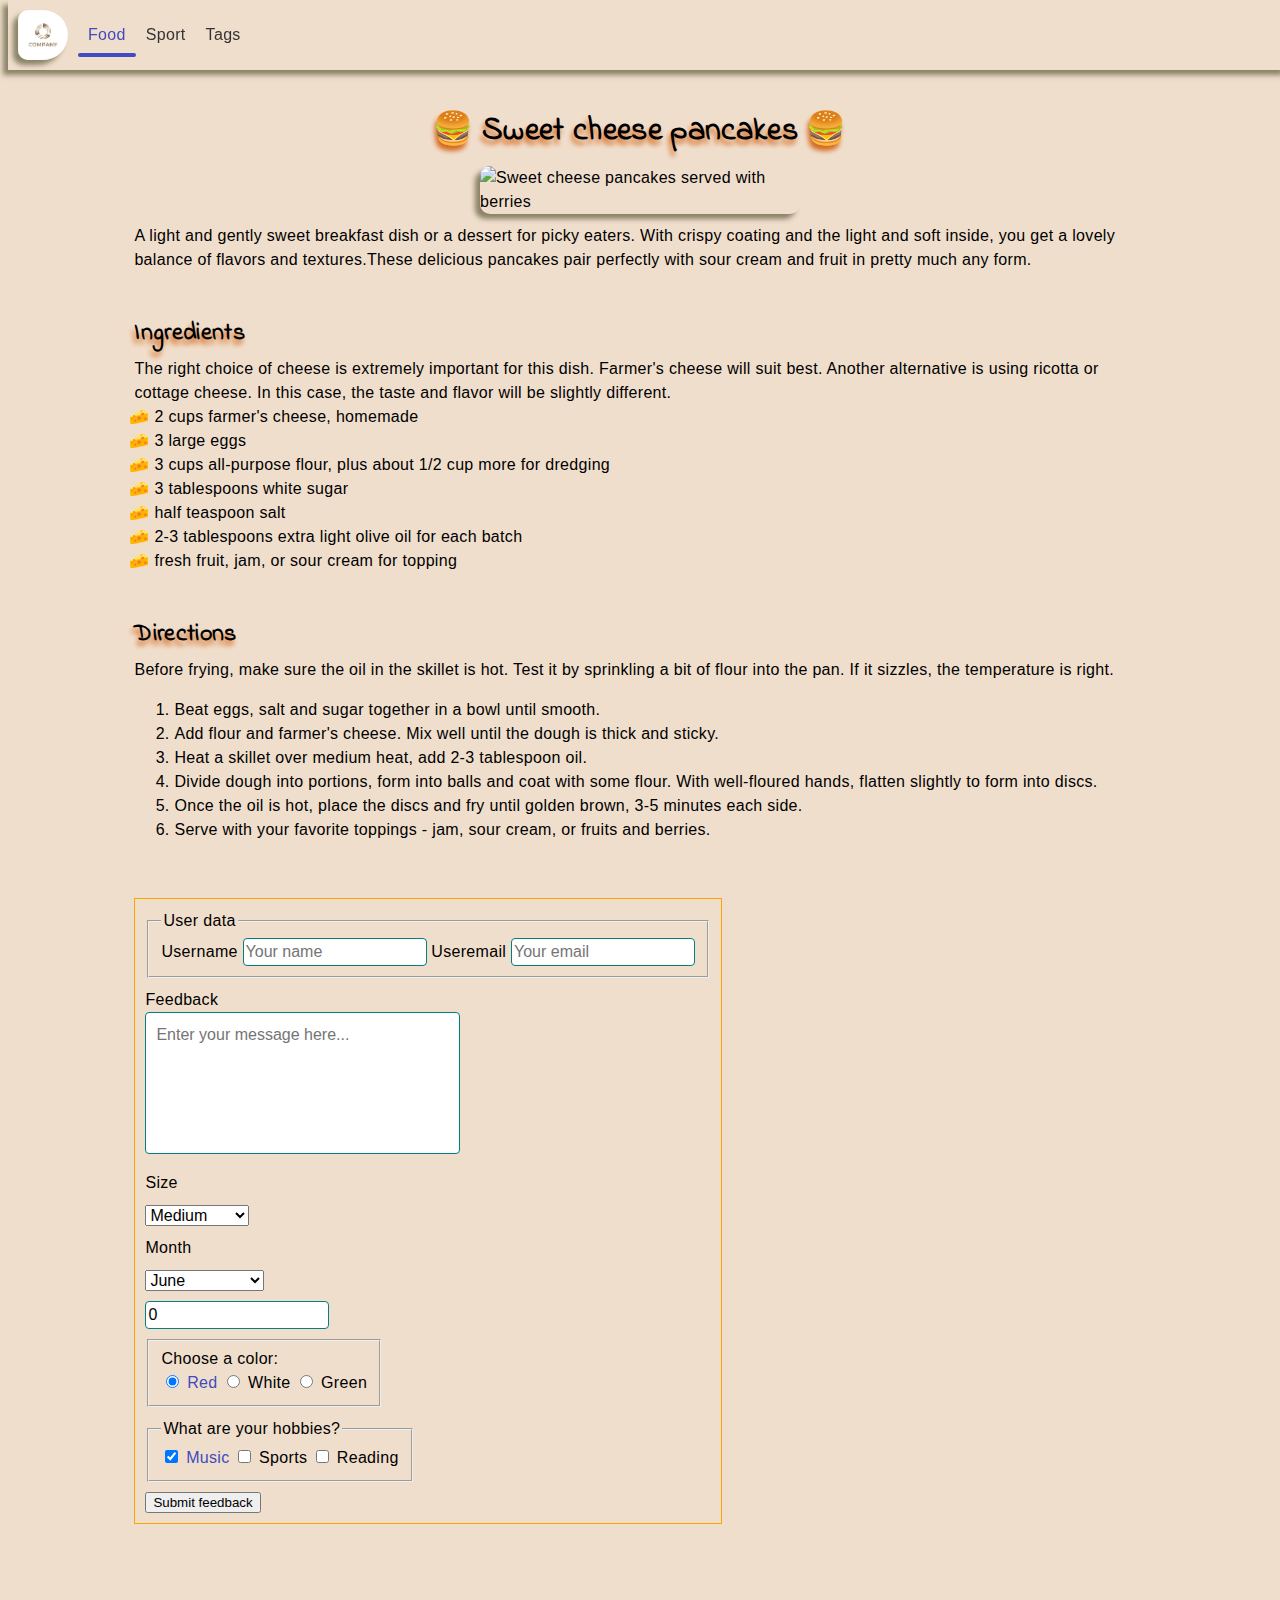
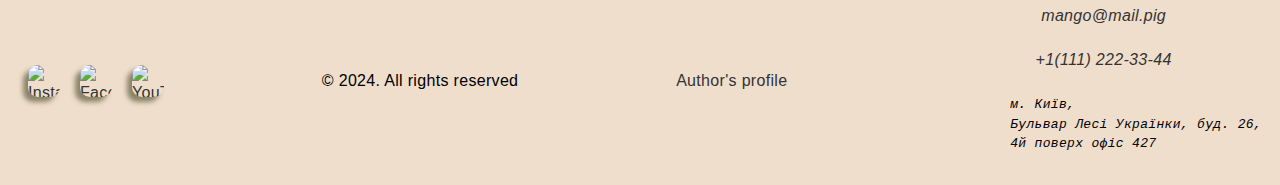
==== commit 473b6899: "upd" ====
--- a/index.html
+++ b/index.html
@@ -5,25 +5,31 @@
   <meta charset="UTF-8" />
   <meta http-equiv="X-UA-Compatible" content="IE=edge" />
   <meta name="viewport" content="width=device-width, initial-scale=1.0" />
+  <link rel="stylesheet" href="https://cdnjs.cloudflare.com/ajax/libs/modern-normalize/2.0.0/modern-normalize.css"
+    integrity="sha512-gA2Bvu0/hw4oj0Lp8ZHjK+o3S4BE5m8d/wNVy6ktKLhHKPpWLQwv9ixzuWirWOakoJqlBdePq2NhoCaUOQ5npQ=="
+    crossorigin="anonymous" referrerpolicy="no-referrer" />
   <link rel="stylesheet" href="./css/styles.css" />
   <title>Food</title>
 </head>
 
 <body>
+  <!-- #region Header -->
   <header>
     <a href="#">
-      <img id="logo" src="logo.jpg" alt="Logo" width="120" />
+      <img class="logo" src="logo.jpg" alt="Logo" width="120" />
     </a>
     <nav class="navigation">
       <ul>
-        <li class="nav-item"><a href="#">Food</a></li>
+        <li class="nav-item active"><a href="#">Food</a></li>
         <li class="nav-item"><a href="sport.html">Sport</a></li>
         <li class="nav-item"><a href="tags.html">Tags</a></li>
       </ul>
     </nav>
   </header>
+  <!-- #endregion Header -->
 
   <main class="container">
+    <!-- #region About -->
     <section id="about" class="section">
       <h1 class="main-title title-icon">Sweet cheese pancakes</h1>
       <img src="https://ac.goit.global/fullstack/html-css-v2/module-1/autocheck/pancakes.jpg"
@@ -35,7 +41,9 @@
         with sour cream and fruit in pretty much any form.
       </p>
     </section>
-
+    <!-- #endregion About -->
+
+    <!-- #region Ingridients -->
     <section id="ingredients" class="section">
       <h2 class="sub-title">Ingredients</h2>
       <p>
@@ -54,7 +62,9 @@
         <li>fresh fruit, jam, or sour cream for topping</li>
       </ul>
     </section>
-
+    <!-- #endregion Ingridients -->
+
+    <!-- #region Directions -->
     <section id="directions" class="section">
       <h2 class="sub-title">Directions</h2>
       <p>
@@ -84,22 +94,87 @@
         </li>
       </ol>
     </section>
-
-    <a href="https://instagram.com/goitclub" target="_blank">Author's profile</a>
-    <div class="contacts">
-      <p>Contacts</p>
-      <address>
-        <a href="mailto:mango@mail.pig">mango@mail.pig</a><br />
-        <a href="tel:+11112223344">+1(111) 222-33-44</a><br />
-        м. Київ,<br />
-        Бульвар Лесі Українки, буд. 26,<br />
-        4й поверх офіс 427
-      </address>
-    </div>
+    <!-- #endregion Directions -->
+
+    <!-- #region Feedback -->
+    <section class="section" id="feedback">
+      <h2 class="visually-hidden">Feedback</h2>
+      <form class="feedback-form">
+        <fieldset>
+          <legend>
+            User data
+          </legend>
+          <label>
+            Username
+            <input class="form-input" type="text" name="username" placeholder="Your name" />
+          </label>
+          <label>
+            Useremail
+            <input class="form-input" type="email" name="useremail" placeholder="Your email" required />
+          </label>
+        </fieldset>
+        <label>
+          Feedback
+          <textarea class="textarea" name="feedback" rows="5" placeholder="Enter your message here..."></textarea>
+        </label>
+        <label for="size">Size</label>
+        <select id="size" name="size">
+          <option value="xs">Extra Small</option>
+          <option value="s">Small</option>
+          <option value="m" selected>Medium</option>
+          <option value="l">Large</option>
+        </select>
+        <label for="month">Month</label>
+        <select name="month" id="month">
+          <optgroup label="Summer">
+            <option value="s6">June</option>
+            <option value="s7">July</option>
+            <option value="s8">August</option>
+          </optgroup>
+          <optgroup label="Autumn">
+            <option value="s9">September</option>
+            <option value="s10">October</option>
+            <option value="s11">November</option>
+          </optgroup>
+        </select>
+        <input type="number" name="age" value="0" />
+        <fieldset>
+          <p>Choose a color:</p>
+          <label>
+            <input type="radio" name="color" value="red" checked />
+            Red
+          </label>
+          <label>
+            <input type="radio" name="color" value="white" />
+            White
+          </label>
+          <label>
+            <input type="radio" name="color" value="green" />
+            Green
+          </label>
+        </fieldset>
+        <fieldset>
+          <legend>What are your hobbies?</legend>
+          <label>
+            <input type="checkbox" name="hobby" value="music" checked />
+            Music
+          </label>
+          <label>
+            <input type="checkbox" name="hobby" value="sports" />
+            Sports
+          </label>
+          <label>
+            <input type="checkbox" name="hobby" value="reading" />
+            Reading
+          </label>
+        </fieldset>
+        <button type="submit">Submit feedback</button>
+      </form>
+    </section>
+    <!-- #endregion Feedback -->
   </main>
 
   <footer class="footer">
-    <span>&copy; 2024. All rights reserved</span>
     <ul>
       <li>
         <a href="https://www.instagram.com/" target="_blank">
@@ -120,6 +195,19 @@
         </a>
       </li>
     </ul>
+    <span>&copy; 2024. All rights reserved</span>
+    <a href="https://instagram.com/goitclub" target="_blank">Author's profile</a>
+    <div class="contacts">
+      <address>
+        <a href="mailto:mango@mail.pig">mango@mail.pig</a>
+        <a href="tel:+11112223344">+1(111) 222-33-44</a>
+        <pre>
+        м. Київ,
+        Бульвар Лесі Українки, буд. 26,
+        4й поверх офіс 427</pre>
+      </address>
+    </div>
+
   </footer>
 </body>
 
--- a/css/styles.css
+++ b/css/styles.css
@@ -1,5 +1,4 @@
 /* prettier-ignore */
-@import url('normalize.min.css');
 @import url('https://fonts.googleapis.com/css2?family=Indie+Flower&display=swap');
 
 :root {
@@ -49,19 +48,39 @@
   margin-top: 0;
   margin-bottom: 0;
   padding-left: 0;
+  list-style-type: none;
 }
 
 img {
   display: block;
 }
 
-#logo {
-  margin: 10px;
-  width: 50px;
-  border-radius: 20px 50px 50px 20px;
-  margin-bottom: 10px;
-}
-
+input,
+textarea,
+select {
+  font-family: inherit;
+  font-size: inherit;
+  line-height: inherit;
+  color: currentColor;
+  outline: none;
+  cursor: pointer;
+}
+
+input:checked {
+  color: #404bbf;
+}
+
+label:has(input:checked) {
+  color: #404bbf;
+}
+
+option:checked {
+  background: rgb(185, 62, 169);
+  color: white;
+}
+/* #endregion Base */
+
+/* #region Common */
 .section {
   padding-top: 20px;
   padding-bottom: 20px;
@@ -78,7 +97,6 @@
 .list {
   display: flex;
   gap: 24px;
-  list-style-type: none;
 }
 
 .link {
@@ -122,7 +140,6 @@
   margin-bottom: 8px;
   line-height: 1.2;
 }
-/* #endregion Base */
 
 .main-title {
   font-size: 2em;
@@ -134,15 +151,9 @@
   content: ' 🍔 ';
   color: orange;
 }
-
-.ingridients-list {
-  padding-left: 20px;
-}
-
-.contacts {
-  margin-top: 20px;
-}
-
+/* #endregion Common */
+
+/* #region Header */
 header {
   height: 70px;
   display: flex;
@@ -159,22 +170,15 @@
   padding-left: 10px;
 }
 
-main {
-  padding: 10px;
-  margin-top: 70px;
-  position: relative;
-}
-
-footer {
-  padding: 10px;
-  margin-top: 20px;
+.logo {
+  margin: 10px;
+  width: 50px;
+  border-radius: 20px 50px 50px 20px;
+  margin-bottom: 10px;
 }
 
 .navigation ul,
 .footer ul {
-  list-style-type: none;
-  margin: 0;
-  padding: 0;
   display: grid;
   grid-template-columns: repeat(3, max-content);
 }
@@ -205,7 +209,13 @@
   flex-direction: column;
 }
 
-.nav-item:hover::after {
+.nav-item:hover a,
+.nav-item.active a {
+  color: #404bbf;
+}
+
+.nav-item:hover::after,
+.nav-item.active::after {
   position: absolute;
   bottom: 0;
   display: inline-block;
@@ -215,7 +225,73 @@
   height: 4px;
   background: #404bbf;
 }
-
+/* #endregion Header */
+
+/* #region Main */
+.container {
+  padding: 10px;
+  margin-top: 70px;
+  position: relative;
+}
+/* #endregion Main */
+
+/* #region Ingridients */
+.ingridients-list {
+  list-style-type: '🧀 ';
+}
+
+.ingridients-list,
+.tags-list {
+  padding-left: 20px;
+}
+/* #endregion Ingridients */
+
+/* #region Feedback */
+.feedback-form {
+  display: flex;
+  align-items: flex-start;
+  width: max-content;
+  flex-direction: column;
+  gap: 10px;
+  padding: 10px;
+  border: 1px solid orange;
+  margin: 0 0 10px;
+}
+
+input {
+  border: 1px solid teal;
+  border-radius: 4px;
+}
+
+form:focus-within {
+  border-color: blue;
+}
+
+.form-input:focus-within,
+.textarea:focus-within {
+  border-color: orangered;
+}
+
+.textarea {
+  resize: none;
+  width: 100%;
+  border: 1px solid teal;
+  border-radius: 4px;
+  padding: 10px;
+}
+/* #endregion Feedback */
+
+/* #region Footer */
+footer {
+  display: flex;
+  justify-content: space-between;
+  align-items: center;
+  padding: 10px;
+  margin-top: 20px;
+}
+/* #endregion Footer */
+
+/* #region Sport */
 .spin-img {
   box-shadow: none;
   animation-name: spin;
@@ -227,6 +303,7 @@
 .spin-img:hover {
   animation-direction: reverse;
 }
+/* #endregion Sport */
 
 @keyframes spin {
   0% {
